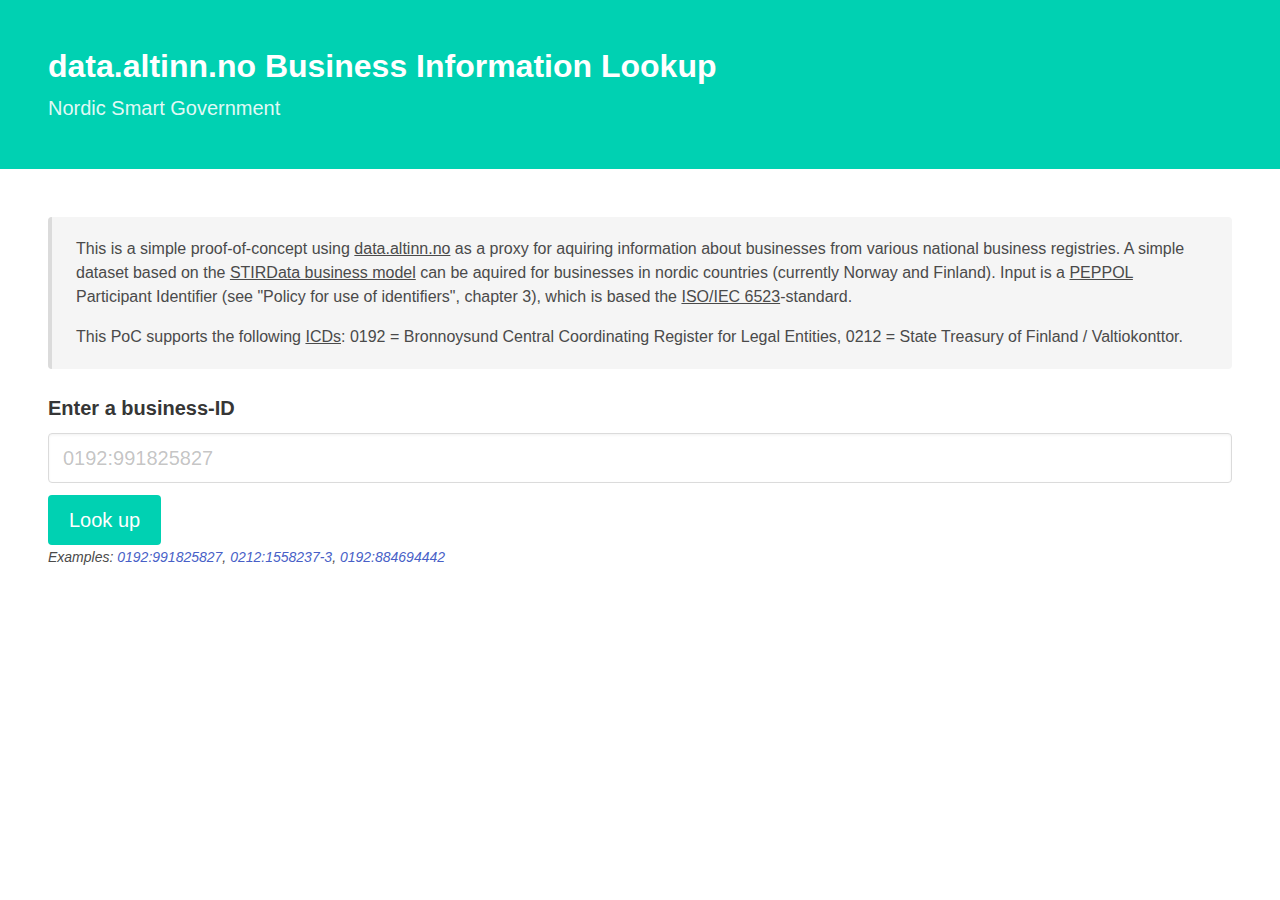
==== index.html @ 2ae3ddce "First version" ====
<!doctype html>
<html>
    <meta charset="utf8">
    <head>
        <link rel="stylesheet" href="css/bulma.css">
        <link rel="stylesheet" href="css/poc.css">
        <script src="js/jquery-3.6.0.min.js"></script>
        <script src="js/danclient.js"></script>
        <title>NSG-DAN POC</title>
    </head>
    <body class="content">
        <section class="hero is-primary">
            <div class="hero-body">
                <p class="title">
                data.altinn.no Business Information Lookup
                </p>
                <p class="subtitle">
                Nordic Smart Government
                </p>
            </div>
        </section>

        <div class="hero-body">

            <article class="message">
                <div class="message-body">
                    <p>This is a simple proof-of-concept using <a href="https://data.altinn.no">data.altinn.no</a> as a proxy for aquiring information about businesses from various national business registries. A simple dataset based on the <a href="https://stirdata.github.io/data-specification/">STIRData business model</a> can be aquired for businesses in nordic countries (currently Norway and Finland). Input is a <a href="https://docs.peppol.eu/edelivery/">PEPPOL</a> Participant Identifier (see "Policy for use of identifiers", chapter 3), which is based the <a href="https://en.wikipedia.org/wiki/ISO/IEC_6523">ISO/IEC 6523</a>-standard. </p>
                    <p>
                    This PoC supports the following <a href="https://docs.peppol.eu/poacc/billing/3.0/codelist/ICD/">ICDs</a>: 0192 = Bronnoysund Central Coordinating Register for Legal Entities, 0212 = State Treasury of Finland / Valtiokonttor.</p>
                </div>
            </article>

            <div class="field is-medium">
                <label class="label is-medium">Enter a business-ID</label>
                <div class="control">
                    <input class="input is-medium" id="txtBusinessId" type="text" placeholder="0192:991825827">
                </div>
            </div>
            <div class="control">
                <button class="button is-primary is-medium" id="btnLookup">Look up</button>
            </div>

            <p> 
                <small><em>Examples: 
                    <a href="javascript:;" class="js-example">0192:991825827</a>, 
                    <a href="javascript:;" class="js-example">0212:1558237-3</a>,
                    <a href="javascript:;" class="js-example">0192:884694442</a>
                </em></small>
            </p>

            <section class="columns result">
                <div id="js-result-formatted" class="column js-result formatted-result"></div>
                <div id="js-result-source" class="column js-result formatted-source"><pre></pre></div>                
            </section>

            <div id="js-result-error" class="js-result error-result">
                <article class="message is-danger">
                    <div class="message-body">
                       An error occured: <span id="js-error-message"></span>
                    </div>
                </article>
            </div>

            <div id="js-loader">
                <div class="lds-ellipsis"><div></div><div></div><div></div><div></div></div>
            </div>
        </div>
    </body>
</html>
---- css/poc.css ----
.result > div { outline: 1px solid #ccc; margin: 0.8rem }

.formatted-source { padding: 0; display: none; }
.formatted-source .string { color: green; }
.formatted-source .number { color: darkorange; }
.formatted-source .boolean { color: blue; }
.formatted-source .null { color: magenta; }
.formatted-source .key { color: red; }

.formatted-result { max-width: 40rem; display: none; position: relative; overflow: hidden; }
.formatted-result small { margin: -1rem 0 1rem; display: block; }
.formatted-result dl { display: flex; flex-wrap: wrap; font-size: 1.3rem}
.formatted-result dt { width: 33%; }
.formatted-result dd { margin-left: auto; width: 66%; font-weight: bold; }
.formatted-result .bg { position: absolute; right: 0; top: 0; }
.formatted-result .bg div { width: 250px; height: 250px; z-index: -1; position: relative; opacity: .2; margin: -4rem}

.error-result { display: none; margin-bottom: 2rem; }

#js-loader { display: none; }


/* Spinner from https://loading.io/css/ */

.lds-ellipsis {
    display: inline-block;
    position: relative;
    width: 80px;
    height: 80px;
  }
  .lds-ellipsis div {
    position: absolute;
    top: 33px;
    width: 13px;
    height: 13px;
    border-radius: 50%;
    background: #00d1b2;
    animation-timing-function: cubic-bezier(0, 1, 1, 0);
  }
  .lds-ellipsis div:nth-child(1) {
    left: 8px;
    animation: lds-ellipsis1 0.6s infinite;
  }
  .lds-ellipsis div:nth-child(2) {
    left: 8px;
    animation: lds-ellipsis2 0.6s infinite;
  }
  .lds-ellipsis div:nth-child(3) {
    left: 32px;
    animation: lds-ellipsis2 0.6s infinite;
  }
  .lds-ellipsis div:nth-child(4) {
    left: 56px;
    animation: lds-ellipsis3 0.6s infinite;
  }
  @keyframes lds-ellipsis1 {
    0% {
      transform: scale(0);
    }
    100% {
      transform: scale(1);
    }
  }
  @keyframes lds-ellipsis3 {
    0% {
      transform: scale(1);
    }
    100% {
      transform: scale(0);
    }
  }
  @keyframes lds-ellipsis2 {
    0% {
      transform: translate(0, 0);
    }
    100% {
      transform: translate(24px, 0);
    }
  }
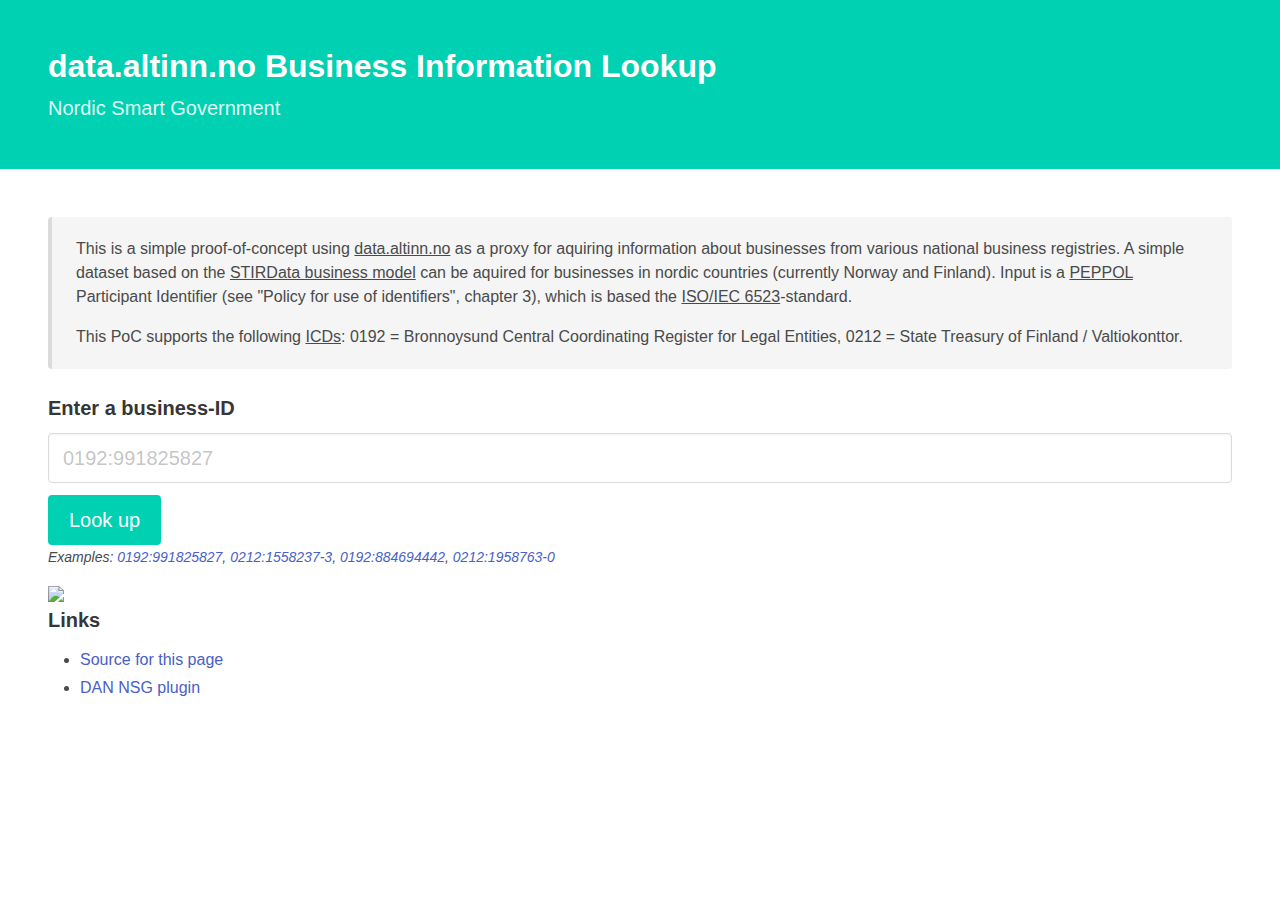
==== commit 2fbfe541: "Add example, add link to source" ====
--- a/index.html
+++ b/index.html
@@ -44,7 +44,8 @@
                 <small><em>Examples: 
                     <a href="javascript:;" class="js-example">0192:991825827</a>, 
                     <a href="javascript:;" class="js-example">0212:1558237-3</a>,
-                    <a href="javascript:;" class="js-example">0192:884694442</a>
+                    <a href="javascript:;" class="js-example">0192:884694442</a>,
+                    <a href="javascript:;" class="js-example">0212:1958763-0</a>
                 </em></small>
             </p>
 
@@ -64,6 +65,19 @@
             <div id="js-loader">
                 <div class="lds-ellipsis"><div></div><div></div><div></div><div></div></div>
             </div>
+
+
+            <div class="diagram">
+                <img src="/gfx/diagram.svg">
+            </div>
+
+            <footer>
+                <h4>Links</h4>
+                <ul>
+                    <li><a href="https://github.com/elsand/dan-poc-nsg/">Source for this page</a></li>
+                    <li><a href="https://github.com/Altinn/dan-plugin-nsg/">DAN NSG plugin</a></li>
+                </ul>
+            </footer>
         </div>
     </body>
 </html>
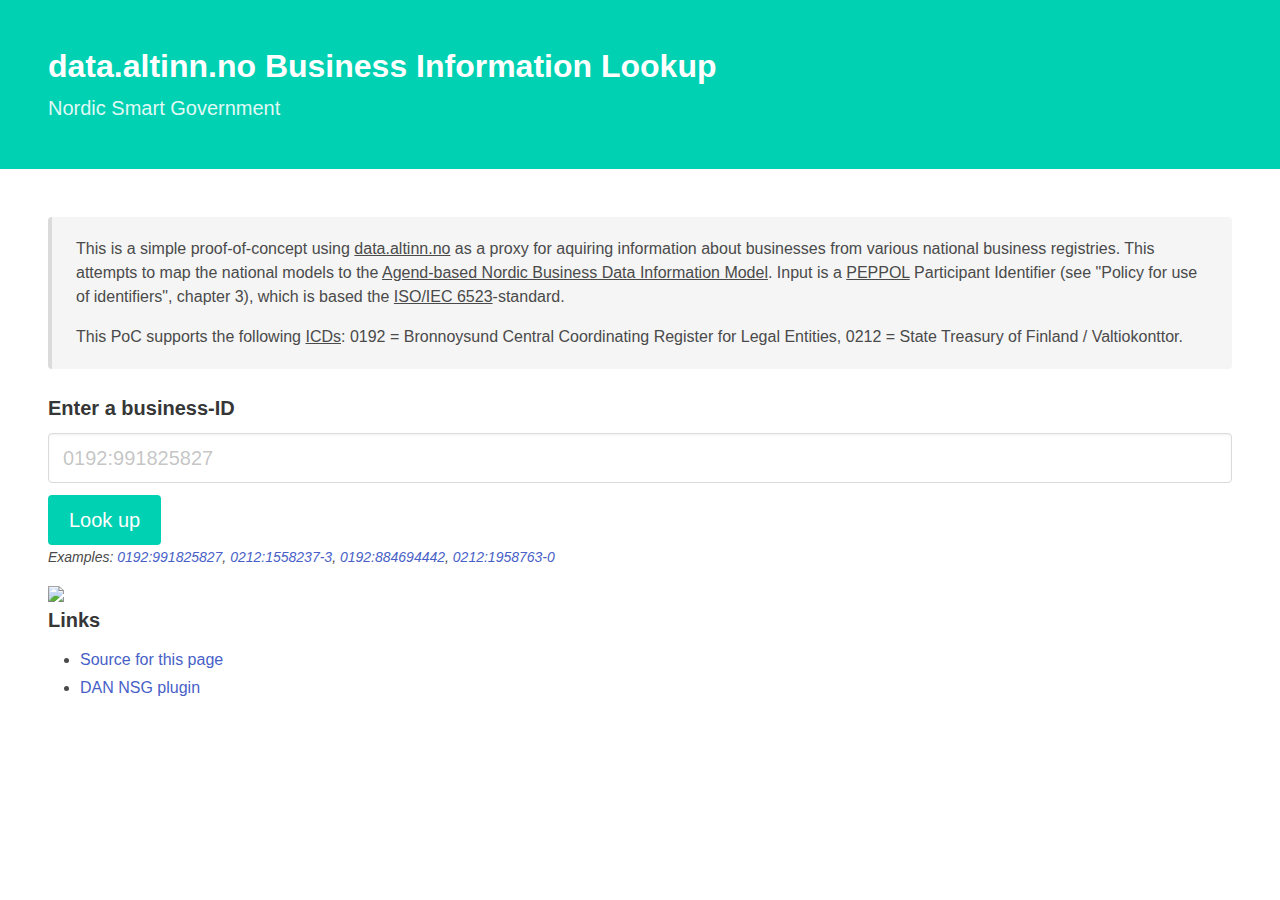
==== commit 6e4d395e: "Update text" ====
--- a/index.html
+++ b/index.html
@@ -2,6 +2,11 @@
 <html>
     <meta charset="utf8">
     <head>
+        <script>
+            if (window.location.host.includes("azurestaticapps.net")) {
+                window.location = "https://nsg-dan-poc.data.altinn.no/";
+            }
+        </script>
         <link rel="stylesheet" href="css/bulma.css">
         <link rel="stylesheet" href="css/poc.css">
         <script src="js/jquery-3.6.0.min.js"></script>
@@ -24,7 +29,11 @@
 
             <article class="message">
                 <div class="message-body">
-                    <p>This is a simple proof-of-concept using <a href="https://data.altinn.no">data.altinn.no</a> as a proxy for aquiring information about businesses from various national business registries. A simple dataset based on the <a href="https://stirdata.github.io/data-specification/">STIRData business model</a> can be aquired for businesses in nordic countries (currently Norway and Finland). Input is a <a href="https://docs.peppol.eu/edelivery/">PEPPOL</a> Participant Identifier (see "Policy for use of identifiers", chapter 3), which is based the <a href="https://en.wikipedia.org/wiki/ISO/IEC_6523">ISO/IEC 6523</a>-standard. </p>
+                    <p>This is a simple proof-of-concept using <a href="https://data.altinn.no">data.altinn.no</a> as a proxy for aquiring information about businesses from various national business registries. 
+
+                    This attempts to map the national models to the <a href=https://tietomallit.suomi.fi/model/agent3/">Agend-based Nordic Business Data Information Model</a>.
+
+                    Input is a <a href="https://docs.peppol.eu/edelivery/">PEPPOL</a> Participant Identifier (see "Policy for use of identifiers", chapter 3), which is based the <a href="https://en.wikipedia.org/wiki/ISO/IEC_6523">ISO/IEC 6523</a>-standard. </p>
                     <p>
                     This PoC supports the following <a href="https://docs.peppol.eu/poacc/billing/3.0/codelist/ICD/">ICDs</a>: 0192 = Bronnoysund Central Coordinating Register for Legal Entities, 0212 = State Treasury of Finland / Valtiokonttor.</p>
                 </div>
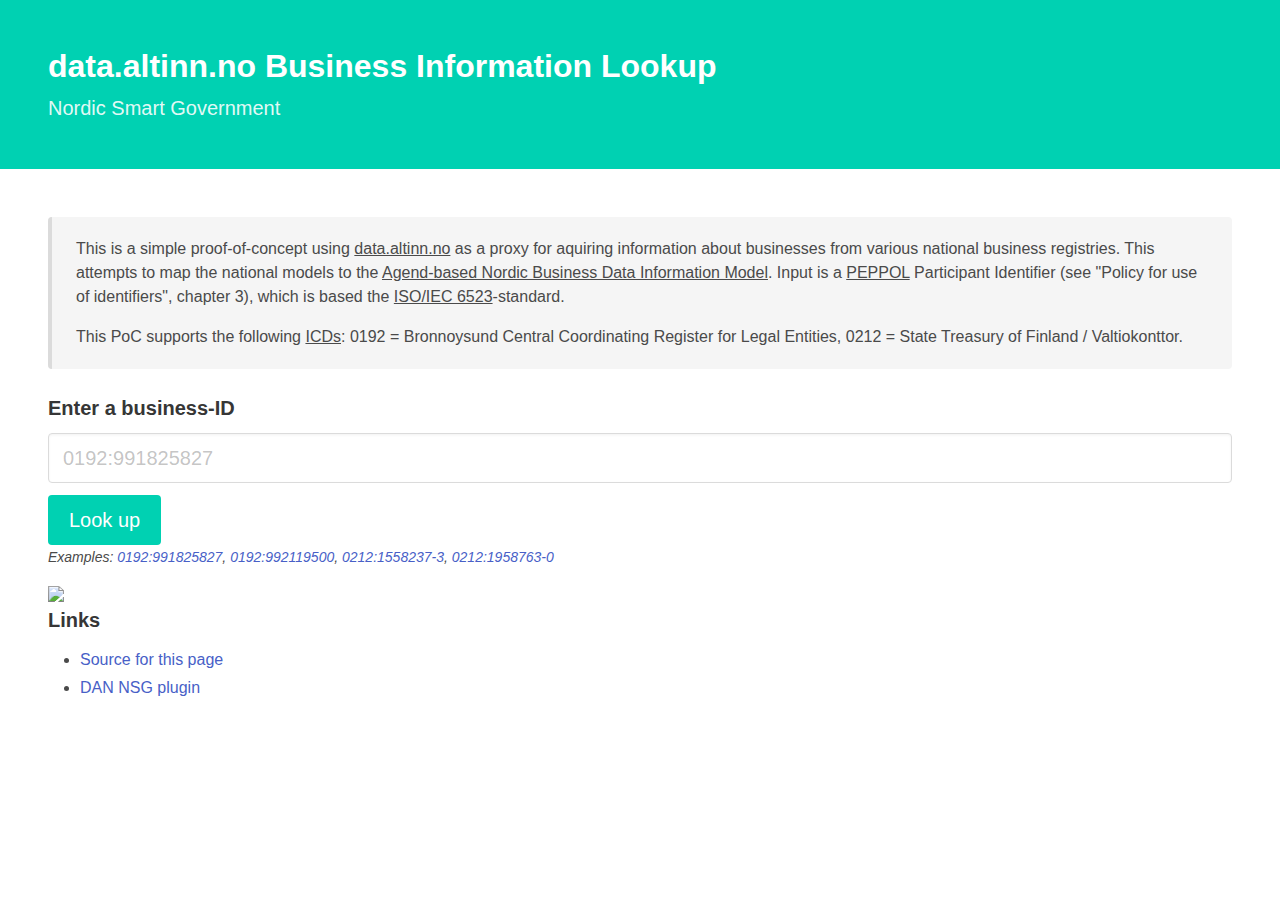
==== commit 594d7c49: "Change example" ====
--- a/index.html
+++ b/index.html
@@ -31,7 +31,7 @@
                 <div class="message-body">
                     <p>This is a simple proof-of-concept using <a href="https://data.altinn.no">data.altinn.no</a> as a proxy for aquiring information about businesses from various national business registries. 
 
-                    This attempts to map the national models to the <a href=https://tietomallit.suomi.fi/model/agent3/">Agend-based Nordic Business Data Information Model</a>.
+                    This attempts to map the national models to the <a href="https://tietomallit.suomi.fi/model/agent3/">Agend-based Nordic Business Data Information Model</a>.
 
                     Input is a <a href="https://docs.peppol.eu/edelivery/">PEPPOL</a> Participant Identifier (see "Policy for use of identifiers", chapter 3), which is based the <a href="https://en.wikipedia.org/wiki/ISO/IEC_6523">ISO/IEC 6523</a>-standard. </p>
                     <p>
@@ -52,8 +52,8 @@
             <p> 
                 <small><em>Examples: 
                     <a href="javascript:;" class="js-example">0192:991825827</a>, 
+                    <a href="javascript:;" class="js-example">0192:992119500</a>,
                     <a href="javascript:;" class="js-example">0212:1558237-3</a>,
-                    <a href="javascript:;" class="js-example">0192:884694442</a>,
                     <a href="javascript:;" class="js-example">0212:1958763-0</a>
                 </em></small>
             </p>
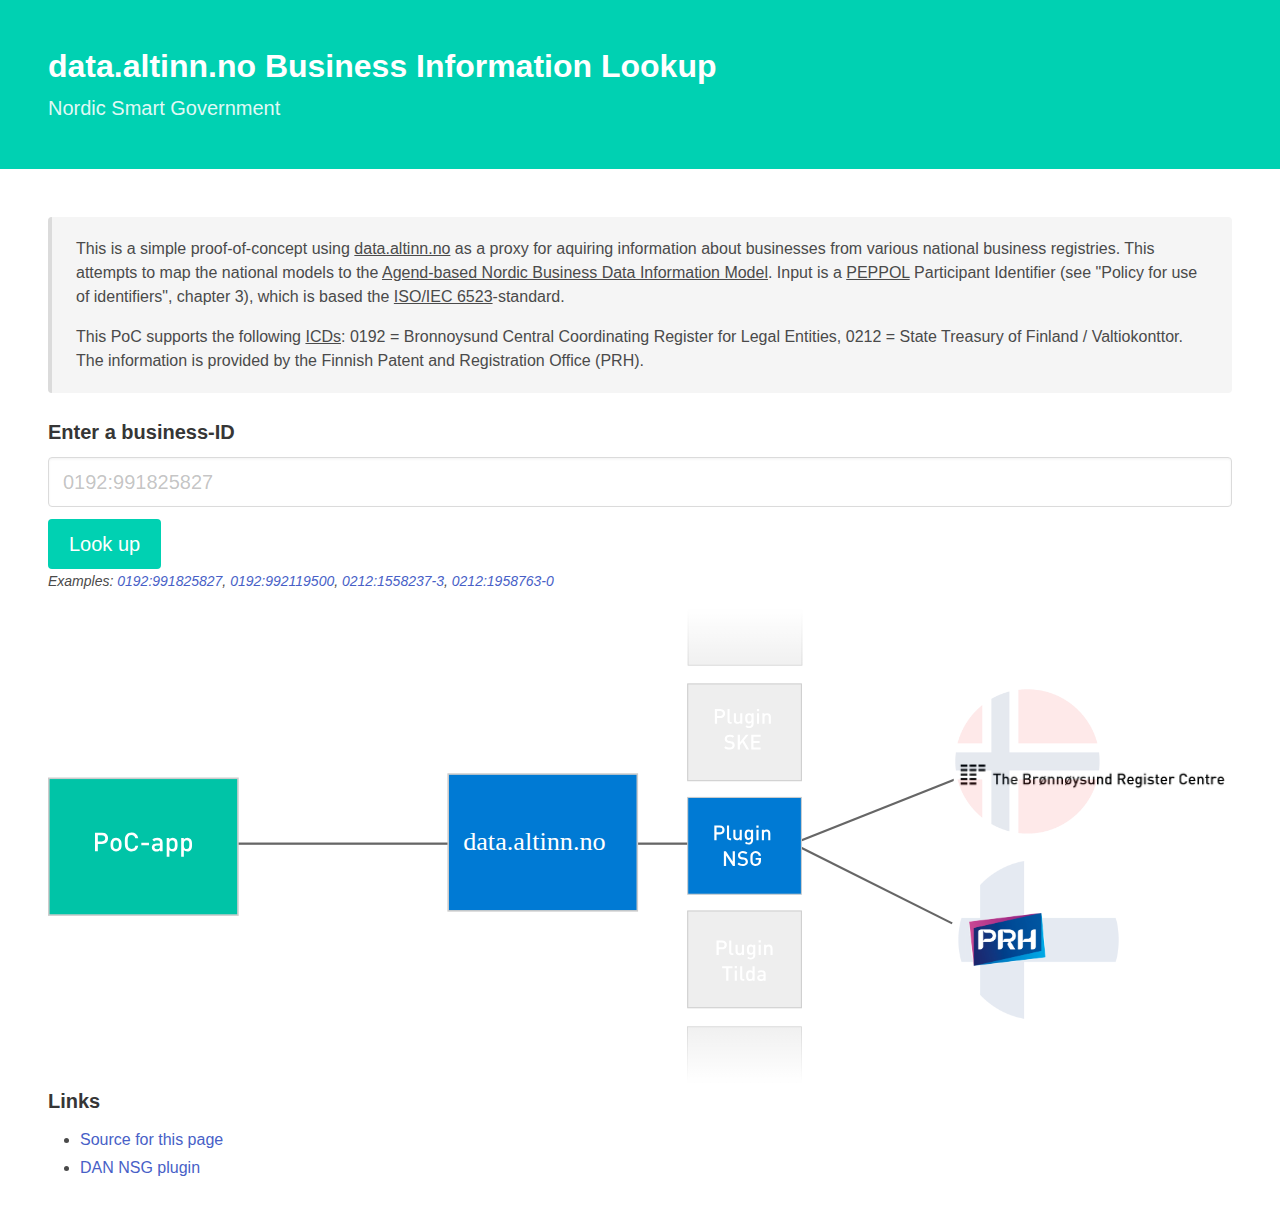
==== commit 9d203fbb: "updated imagery, added clarifying text" ====
--- a/index.html
+++ b/index.html
@@ -35,7 +35,7 @@
 
                     Input is a <a href="https://docs.peppol.eu/edelivery/">PEPPOL</a> Participant Identifier (see "Policy for use of identifiers", chapter 3), which is based the <a href="https://en.wikipedia.org/wiki/ISO/IEC_6523">ISO/IEC 6523</a>-standard. </p>
                     <p>
-                    This PoC supports the following <a href="https://docs.peppol.eu/poacc/billing/3.0/codelist/ICD/">ICDs</a>: 0192 = Bronnoysund Central Coordinating Register for Legal Entities, 0212 = State Treasury of Finland / Valtiokonttor.</p>
+                    This PoC supports the following <a href="https://docs.peppol.eu/poacc/billing/3.0/codelist/ICD/">ICDs</a>: 0192 = Bronnoysund Central Coordinating Register for Legal Entities, 0212 = State Treasury of Finland / Valtiokonttor. The information is provided by the Finnish Patent and Registration Office (PRH).</p>
                 </div>
             </article>
 
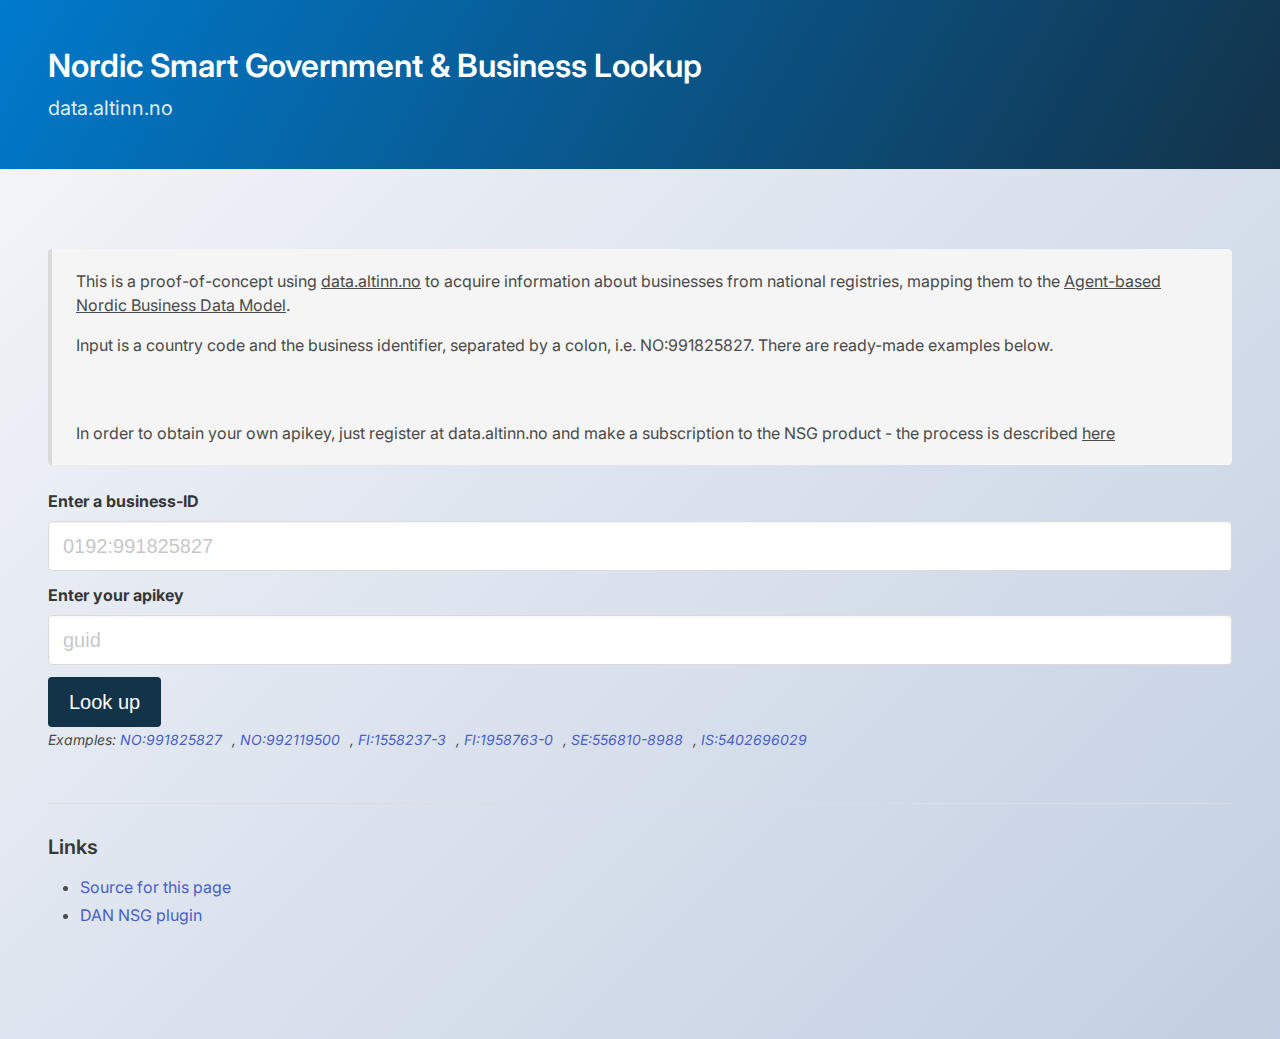
==== commit d5542d66: "new api, new model, updated ui" ====
--- a/index.html
+++ b/index.html
@@ -1,92 +1,95 @@
 <!doctype html>
-<html>
-    <meta charset="utf8">
-    <head>
-        <script>
-            if (window.location.host.includes("azurestaticapps.net")) {
-                window.location = "https://nsg-dan-poc.data.altinn.no/";
-            }
-        </script>
-        <link rel="stylesheet" href="css/bulma.css">
-        <link rel="stylesheet" href="css/poc.css">
-        <script src="js/jquery-3.6.0.min.js"></script>
-        <script src="js/danclient.js"></script>
-        <title>NSG-DAN POC</title>
-    </head>
-    <body class="content">
-        <section class="hero is-primary">
-            <div class="hero-body">
-                <p class="title">
-                data.altinn.no Business Information Lookup
-                </p>
-                <p class="subtitle">
-                Nordic Smart Government
-                </p>
-            </div>
-        </section>
+<html lang="en">
+<head>
+  <meta charset="utf-8">
+  <title>NSG-DAN POC</title>
+  <meta name="viewport" content="width=device-width, initial-scale=1">
+  <link rel="stylesheet" href="css/bulma.css">
+  <link rel="stylesheet" href="css/poc.css">
+  <link href="https://fonts.googleapis.com/css2?family=Inter:wght@400;600;700&display=swap" rel="stylesheet">
+  <script src="js/jquery-3.6.0.min.js"></script>
+  <script src="js/danclient.js"></script>
 
-        <div class="hero-body">
+  <script>
+    if (window.location.host.includes("azurestaticapps.net")) {
+      window.location = "https://nsg-dan-poc.data.altinn.no/";
+    }
+  </script>
+</head>
+<body class="content">
+  <section class="hero is-primary">
+    <div class="hero-body">
+      <p class="title">Nordic Smart Government & Business Lookup</p>
+      <p class="subtitle">data.altinn.no</p>
+    </div>
+  </section>
 
-            <article class="message">
-                <div class="message-body">
-                    <p>This is a simple proof-of-concept using <a href="https://data.altinn.no">data.altinn.no</a> as a proxy for aquiring information about businesses from various national business registries. 
+  <div class="hero-body">
+    <article class="message">
+      <div class="message-body">
+        <p>This is a proof-of-concept using <a href="https://data.altinn.no">data.altinn.no</a> to acquire information about businesses from national registries, mapping them to the <a href="https://tietomallit.suomi.fi/model/agent3/">Agent-based Nordic Business Data Model</a>.</p>
+        <p>Input is a country code and the business identifier, separated by a colon, i.e. NO:991825827. There are ready-made examples below.</p><br></br>
+        <p>In order to obtain your own apikey, just register at data.altinn.no and make a subscription to the NSG product - the process is described <a href="https://docs.data.altinn.no/api/#registrere-konto-og-skaffe-api-n%C3%B8kkel">here</a></p>
+      </div>
+    </article>
 
-                    This attempts to map the national models to the <a href="https://tietomallit.suomi.fi/model/agent3/">Agend-based Nordic Business Data Information Model</a>.
+    <div class="field is-medium">
+      <label class="label">Enter a business-ID</label>
+      <div class="control">
+        <input class="input is-medium" id="txtBusinessId" type="text" placeholder="0192:991825827">
+      </div>
+    </div>
 
-                    Input is a <a href="https://docs.peppol.eu/edelivery/">PEPPOL</a> Participant Identifier (see "Policy for use of identifiers", chapter 3), which is based the <a href="https://en.wikipedia.org/wiki/ISO/IEC_6523">ISO/IEC 6523</a>-standard. </p>
-                    <p>
-                    This PoC supports the following <a href="https://docs.peppol.eu/poacc/billing/3.0/codelist/ICD/">ICDs</a>: 0192 = Bronnoysund Central Coordinating Register for Legal Entities, 0212 = State Treasury of Finland / Valtiokonttor. The information is provided by the Finnish Patent and Registration Office (PRH).</p>
-                </div>
-            </article>
+    <div class="field is-medium">
+      <label class="label">Enter your apikey</label>
+      <div class="control">
+        <input class="input is-medium" id="txtApiKey" type="text" placeholder="guid">
+      </div>
+    </div>           
 
-            <div class="field is-medium">
-                <label class="label is-medium">Enter a business-ID</label>
-                <div class="control">
-                    <input class="input is-medium" id="txtBusinessId" type="text" placeholder="0192:991825827">
-                </div>
-            </div>
-            <div class="control">
-                <button class="button is-primary is-medium" id="btnLookup">Look up</button>
-            </div>
+    <div class="control">
+      <button class="button is-primary is-medium" id="btnLookup">Look up</button>
+    </div>
 
-            <p> 
-                <small><em>Examples: 
-                    <a href="javascript:;" class="js-example">0192:991825827</a>, 
-                    <a href="javascript:;" class="js-example">0192:992119500</a>,
-                    <a href="javascript:;" class="js-example">0212:1558237-3</a>,
-                    <a href="javascript:;" class="js-example">0212:1958763-0</a>
-                </em></small>
-            </p>
+    <p> 
+      <small><em>Examples: 
+        <a href="javascript:;" class="js-example">NO:991825827</a>, 
+        <a href="javascript:;" class="js-example">NO:992119500</a>,
+        <a href="javascript:;" class="js-example">FI:1558237-3</a>,
+        <a href="javascript:;" class="js-example">FI:1958763-0</a>,
+        <a href="javascript:;" class="js-example">SE:556810-8988</a>,
+        <a href="javascript:;" class="js-example">IS:5402696029</a>
+      </em></small>
+    </p>
 
-            <section class="columns result">
-                <div id="js-result-formatted" class="column js-result formatted-result"></div>
-                <div id="js-result-source" class="column js-result formatted-source"><pre></pre></div>                
-            </section>
+    <section class="columns result">
+      <div id="js-result-formatted" class="column js-result formatted-result"></div>
+      <div id="js-result-source" class="column js-result formatted-source"><pre></pre></div>                
+    </section>
 
-            <div id="js-result-error" class="js-result error-result">
-                <article class="message is-danger">
-                    <div class="message-body">
-                       An error occured: <span id="js-error-message"></span>
-                    </div>
-                </article>
-            </div>
+    <div id="js-result-error" class="js-result error-result">
+      <article class="message is-danger">
+        <div class="message-body">
+          An error occurred: <span id="js-error-message"></span>
+        </div>
+      </article>
+    </div>
 
-            <div id="js-loader">
-                <div class="lds-ellipsis"><div></div><div></div><div></div><div></div></div>
-            </div>
+    <div id="js-loader">
+      <div class="lds-ellipsis"><div></div><div></div><div></div><div></div></div>
+    </div>
 
-
-            <div class="diagram">
-                <img src="/gfx/diagram.svg">
-            </div>
-
-            <footer>
-                <h4>Links</h4>
-                <ul>
-                    <li><a href="https://github.com/elsand/dan-poc-nsg/">Source for this page</a></li>
-                    <li><a href="https://github.com/Altinn/dan-plugin-nsg/">DAN NSG plugin</a></li>
-                </ul>
-            </footer>
-        </div>
-    </body>
+    <!--<div class="diagram">
+      <img src="/gfx/diagram.svg" alt="Diagram">
+    </div>
+  -->
+    <footer>
+      <h4>Links</h4>
+      <ul>
+        <li><a href="https://github.com/data-altinn-no/poc-nsg/">Source for this page</a></li>
+        <li><a href="https://github.com/data-altinn-no/dan-plugin-nsg/">DAN NSG plugin</a></li>
+      </ul>
+    </footer>
+  </div>
+</body>
 </html>
--- a/css/poc.css
+++ b/css/poc.css
@@ -1,3 +1,128 @@
+
+
+
+
+body {
+  font-family: 'Inter', sans-serif;
+  background: linear-gradient(135deg, #f5f7fa, #c3cfe2);
+  min-height: 100vh;
+  padding-bottom: 4rem;
+}
+
+.hero {
+  background: linear-gradient(120deg, #007acc, #133349);
+  color: white;
+  animation: fadeInDown 1s ease-out;
+}
+
+.message {
+  margin-top: 2rem;
+}
+
+.input, .button {
+  transition: all 0.3s ease-in-out;
+}
+
+.input:focus {
+  border-color: #007acc;
+  box-shadow: 0 0 0 0.125em rgba(0,122,204,0.25);
+}
+
+.button {
+  background-color: #133349;
+}
+
+.button:hover {
+  background-color: #004d80;
+}
+
+.formatted-result, .formatted-source {
+  padding: 1rem;
+  border-radius: 8px;
+  box-shadow: 0 4px 8px rgba(0,0,0,0.05);
+}
+
+.diagram img {
+  max-width: 100%;
+  margin-top: 2rem;
+  border-radius: 8px;
+  box-shadow: 0 4px 8px rgba(0,0,0,0.1);
+}
+
+footer {
+  margin-top: 3rem;
+  padding-top: 2rem;
+  border-top: 1px solid #ddd;
+}
+
+#js-loader {
+  display: none;
+  text-align: center;
+  margin-top: 2rem;
+}
+
+.lds-ellipsis {
+  display: inline-block;
+  position: relative;
+  width: 80px;
+  height: 80px;
+}
+
+.lds-ellipsis div {
+  position: absolute;
+  top: 33px;
+  width: 13px;
+  height: 13px;
+  border-radius: 50%;
+  background: #007acc;
+  animation-timing-function: cubic-bezier(0, 1, 1, 0);
+}
+
+.lds-ellipsis div:nth-child(1) {
+  left: 8px;
+  animation: lds-ellipsis1 0.6s infinite;
+}
+
+.lds-ellipsis div:nth-child(2) {
+  left: 8px;
+  animation: lds-ellipsis2 0.6s infinite;
+}
+
+.lds-ellipsis div:nth-child(3) {
+  left: 32px;
+  animation: lds-ellipsis2 0.6s infinite;
+}
+
+.lds-ellipsis div:nth-child(4) {
+  left: 56px;
+  animation: lds-ellipsis3 0.6s infinite;
+}
+
+@keyframes lds-ellipsis1 {
+  0% { transform: scale(0); }
+  100% { transform: scale(1); }
+}
+
+@keyframes lds-ellipsis2 {
+  0% { transform: translateX(0); }
+  100% { transform: translateX(24px); }
+}
+
+@keyframes lds-ellipsis3 {
+  0% { transform: scale(1); }
+  100% { transform: scale(0); }
+}
+
+@keyframes fadeInDown {
+  from { opacity: 0; transform: translateY(-20px); }
+  to { opacity: 1; transform: translateY(0); }
+}
+
+.js-example {
+  margin-right: 10px;
+}
+
+
 .result > div { outline: 1px solid #ccc; margin: 0.8rem }
 
 .formatted-source { padding: 0; display: none; }
@@ -19,6 +144,8 @@
 
 #js-loader { display: none; }
 
+.diagram { margin: 2rem 0 }
+.diagram img { min-height: 25rem }
 
 /* Spinner from https://loading.io/css/ */
 
